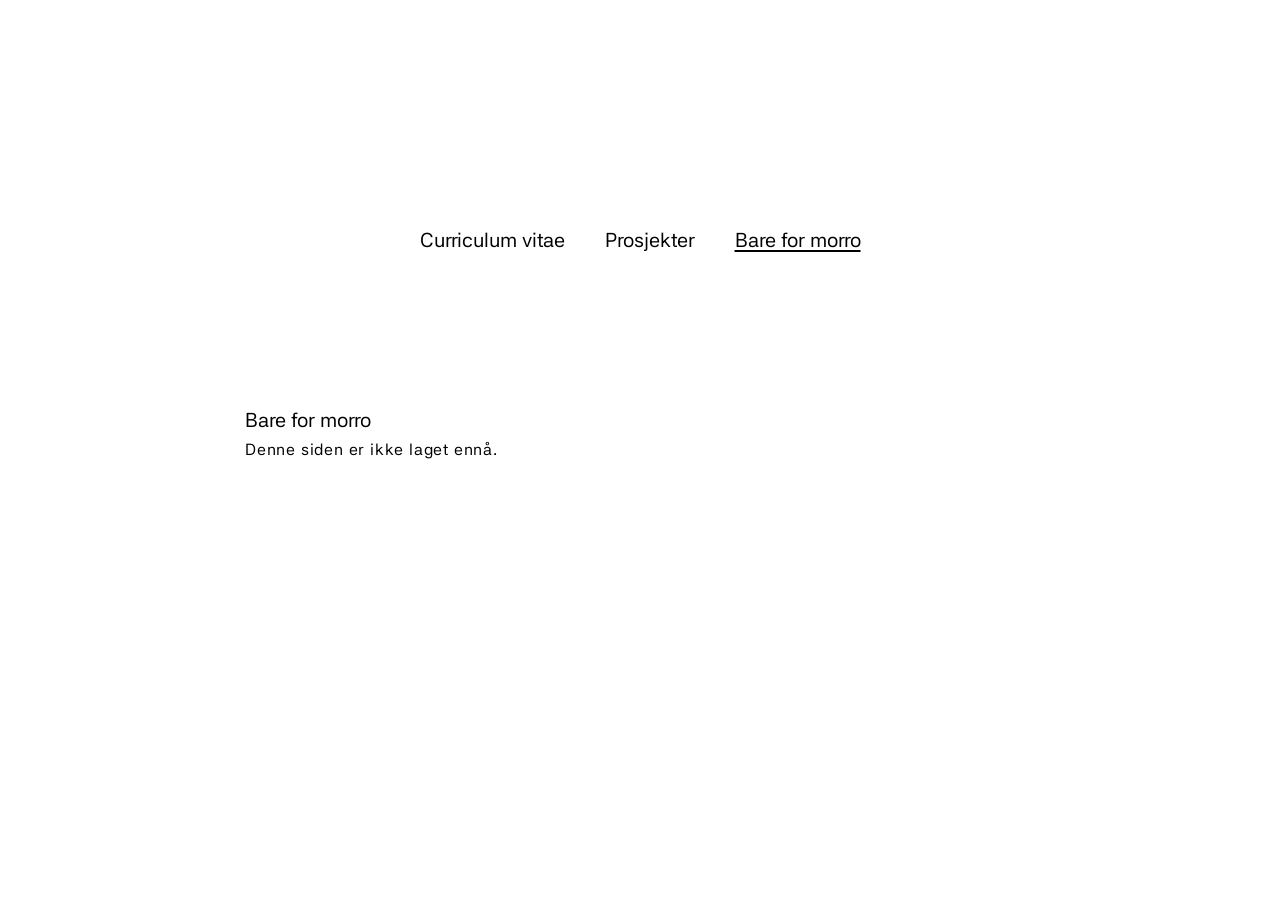
==== bare-for-morro.html @ 54173b46 "Split nav into three tab pages; fix misspellings" ====
<!DOCTYPE html>
<html lang="no">
<head>
  <meta charset="UTF-8" />
  <meta name="viewport" content="width=device-width, initial-scale=1.0" />
  <meta name="description" content="Bare for morro — Sanne Bautz Busland Bakken Brembo." />
  <meta name="theme-color" content="#ffffff" />
  <title>Bare for morro — Sanne Bautz</title>
  <link rel="icon" href="favicon.svg" type="image/svg+xml" />
  <link rel="preconnect" href="https://fonts.googleapis.com" />
  <link rel="preconnect" href="https://fonts.gstatic.com" crossorigin />
  <link href="https://fonts.googleapis.com/css2?family=42dot+Sans:wght@300..800&display=swap" rel="stylesheet" />
  <link rel="stylesheet" href="styles.css" />
</head>
<body>
  <main class="page">
    <nav class="nav" aria-label="Hovedmeny">
      <a href="index.html">Curriculum vitae</a>
      <a href="prosjekter.html">Prosjekter</a>
      <a href="bare-for-morro.html" aria-current="page">Bare for morro</a>
    </nav>

    <section class="placeholder">
      <h1>Bare for morro</h1>
      <p>Denne siden er ikke laget ennå.</p>
    </section>
  </main>
</body>
</html>
---- styles.css ----
/* ---------------------------------------------------------------
   Portfolio homepage
   Built from the Figma frame "Portfolio homepage" (node 2:4).
   Frame is 1440 x 2135 with a 790px centred column.
   --------------------------------------------------------------- */

:root {
  --ink: #000;
  --paper: #fff;
  --column: 790px;
  --hairline: 0.5px;
  --gap-row: 30px;
  --font: "42dot Sans", "Helvetica Neue", Helvetica, Arial, sans-serif;
}

*,
*::before,
*::after {
  box-sizing: border-box;
}

html {
  -webkit-text-size-adjust: 100%;
  scroll-behavior: smooth;
}

body {
  margin: 0;
  background: var(--paper);
  color: var(--ink);
  font-family: var(--font);
  font-weight: 400;
  -webkit-font-smoothing: antialiased;
  -moz-osx-font-smoothing: grayscale;
  line-height: 1.2;
}

.page {
  max-width: var(--column);
  margin: 0 auto;
  padding: 228px 0 200px;
}

.visually-hidden {
  position: absolute;
  width: 1px;
  height: 1px;
  margin: -1px;
  padding: 0;
  overflow: hidden;
  clip-path: inset(50%);
  white-space: nowrap;
  border: 0;
}

/* --- intro block: x 492, y 228, 456px wide --------------------- */

.intro {
  width: 456px;
  margin-left: 167px;
  display: flex;
  flex-direction: column;
  gap: 19px;
}

.intro p,
.intro h1 {
  margin: 0;
}

.intro-kicker {
  font-size: 20px;
}

.intro-name {
  font-size: 20px;
  font-weight: 400;
  text-decoration: underline;
  text-underline-position: from-font;
  text-decoration-thickness: from-font;
}

.intro-lead {
  font-size: 16px;
  font-weight: 800;
  letter-spacing: 0.8px;
}

.intro-line {
  font-size: 16px;
  font-weight: 400;
  letter-spacing: 0.8px;
}

/* --- nav: y 720, full column width, centred, 40px gaps -------- */

.nav {
  margin-top: 292px;
  display: flex;
  align-items: center;
  justify-content: center;
  gap: 40px;
  font-size: 20px;
  white-space: nowrap;
}

.nav a {
  color: inherit;
  text-decoration: none;
  text-underline-position: from-font;
  text-decoration-thickness: from-font;
}

.nav a:hover,
.nav a:focus-visible,
.nav a[aria-current="page"] {
  text-decoration: underline;
}

/* --- CV table: y 900, 790 x 794 ------------------------------- */

.cv {
  margin-top: 156px;
  font-size: 16px;
  font-weight: 400;
  letter-spacing: 0.8px;
}

/* 101 + 33 + 130 + 33 + 130 + 33 + 330 = 790 */
.cv-head,
.cv-row {
  display: grid;
  grid-template-columns: 101px 130px 130px 330px;
  column-gap: 33px;
  align-items: start;
}

.cv-head {
  padding-bottom: var(--gap-row);
  border-bottom: var(--hairline) solid var(--ink);
}

.cv-head p {
  margin: 0;
  white-space: nowrap;
}

.cv-row {
  min-height: 95px;
  padding-top: var(--gap-row);
}

.cv-row + .cv-row {
  margin-top: var(--gap-row);
  border-top: var(--hairline) solid var(--ink);
}

.cv-row p {
  margin: 0;
}

.cv-when {
  white-space: nowrap;
}

.cv-where,
.cv-what {
  white-space: normal;
  overflow-wrap: break-word;
}

.cv-how {
  width: 330px;
}

/* --- placeholder tab pages ------------------------------------ */

.page > .nav:first-child {
  margin-top: 0;
}

.placeholder {
  margin-top: 156px;
}

.placeholder h1 {
  margin: 0 0 8px;
  font-size: 20px;
  font-weight: 400;
}

.placeholder p {
  margin: 0;
  font-size: 16px;
  letter-spacing: 0.8px;
}

/* --- responsive ------------------------------------------------ */

@media (max-width: 900px) {
  .page {
    padding: clamp(48px, 12vw, 96px) 24px clamp(64px, 14vw, 120px);
  }

  .intro {
    width: auto;
    max-width: 456px;
    margin-left: 0;
  }

  .nav {
    margin-top: clamp(48px, 12vw, 80px);
    gap: 24px;
    font-size: 18px;
    flex-wrap: wrap;
  }

  .cv {
    margin-top: clamp(40px, 10vw, 64px);
  }

  .cv-head {
    display: none;
  }

  .cv-row {
    grid-template-columns: 1fr;
    row-gap: 6px;
    min-height: 0;
  }

  .cv-when,
  .cv-where,
  .cv-what {
    white-space: normal;
  }

  .cv-how {
    width: auto;
    max-width: 52ch;
    margin-top: 6px;
  }

  .placeholder {
    margin-top: 56px;
  }
}

@media (prefers-reduced-motion: reduce) {
  html {
    scroll-behavior: auto;
  }
}
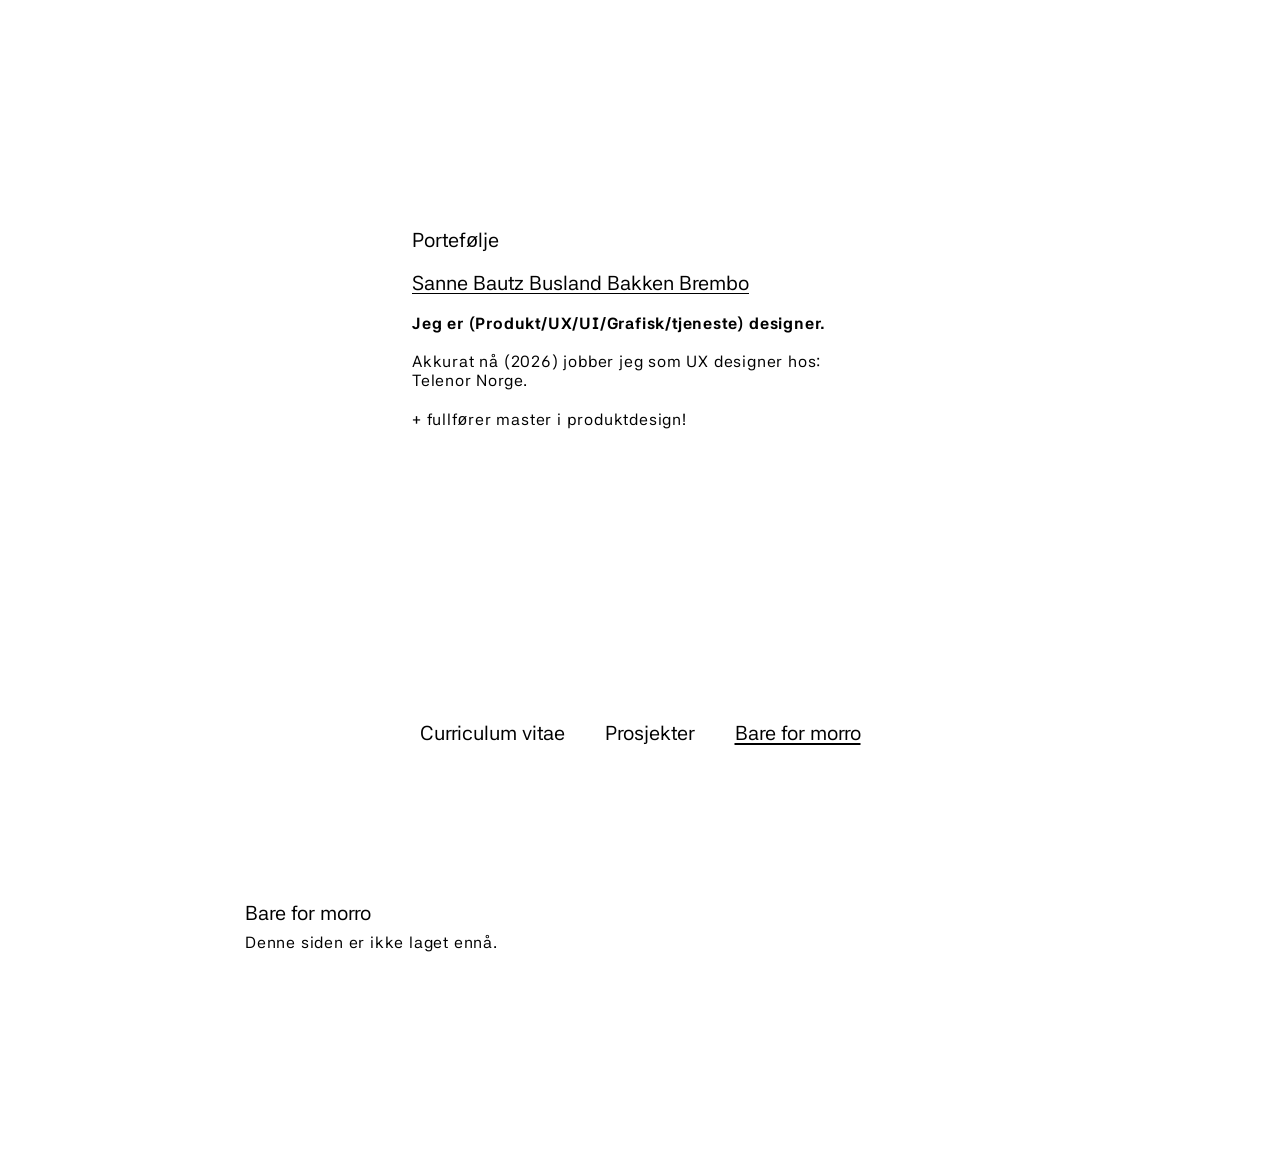
==== commit 50590ea3: "Keep intro header and tabs fixed across tab pages" ====
--- a/bare-for-morro.html
+++ b/bare-for-morro.html
@@ -14,6 +14,25 @@
 </head>
 <body>
   <main class="page">
+    <header class="intro">
+      <p class="intro-kicker">Portefølje</p>
+      <div class="name-wrap">
+        <h1 class="intro-name" tabindex="0" aria-describedby="om-meg">Sanne Bautz Busland Bakken Brembo</h1>
+        <aside class="overlay" id="om-meg" role="tooltip" aria-label="Om meg">Kort om meg:
+
+Generasjon: Zillennial (Gen Z + Millennial)
+
+Jeg liker:
+Strikking, mummikopper, Nintendo.
+
+Favoritt verktøy:
+Gaffa-teip.</aside>
+      </div>
+      <p class="intro-lead">Jeg er (Produkt/UX/UI/Grafisk/tjeneste) designer.</p>
+      <p class="intro-line">Akkurat nå (2026) jobber jeg som UX designer hos: Telenor Norge.</p>
+      <p class="intro-line">+ fullfører master i produktdesign!</p>
+    </header>
+
     <nav class="nav" aria-label="Hovedmeny">
       <a href="index.html">Curriculum vitae</a>
       <a href="prosjekter.html">Prosjekter</a>
--- a/styles.css
+++ b/styles.css
@@ -72,12 +72,52 @@
   font-size: 20px;
 }
 
+/* --- name + "Om meg" hover overlay -----------------------------
+   Overlay is node 2:117: 218 x 248 at (649, 259) in the frame,
+   i.e. 157px right of and 12px above the name. */
+
+.name-wrap {
+  position: relative;
+  align-self: flex-start; /* hover area = the name text only, not the full 456px column */
+}
+
+.overlay {
+  position: absolute;
+  left: 157px;
+  top: -12px;
+  z-index: 20;
+  width: 218px;
+  min-height: 248px;
+  padding: 10px;
+  background: #dedede;
+  color: var(--ink);
+  font-size: 16px;
+  font-weight: 400;
+  letter-spacing: 0.8px;
+  line-height: 19px;
+  white-space: pre-wrap;
+  opacity: 0;
+  visibility: hidden;
+  transition: opacity 120ms ease, visibility 120ms ease;
+}
+
+.name-wrap:hover .overlay,
+.name-wrap:focus-within .overlay {
+  opacity: 1;
+  visibility: visible;
+}
+
 .intro-name {
   font-size: 20px;
   font-weight: 400;
   text-decoration: underline;
   text-underline-position: from-font;
   text-decoration-thickness: from-font;
+}
+
+.intro-name:focus-visible {
+  outline: 2px solid var(--ink);
+  outline-offset: 4px;
 }
 
 .intro-lead {
@@ -175,10 +215,6 @@
 
 /* --- placeholder tab pages ------------------------------------ */
 
-.page > .nav:first-child {
-  margin-top: 0;
-}
-
 .placeholder {
   margin-top: 156px;
 }
@@ -206,6 +242,12 @@
     width: auto;
     max-width: 456px;
     margin-left: 0;
+  }
+
+  .overlay {
+    left: 0;
+    top: calc(100% + 8px);
+    width: min(218px, 100%);
   }
 
   .nav {
@@ -250,4 +292,8 @@
   html {
     scroll-behavior: auto;
   }
-}
+
+  .overlay {
+    transition: none;
+  }
+}
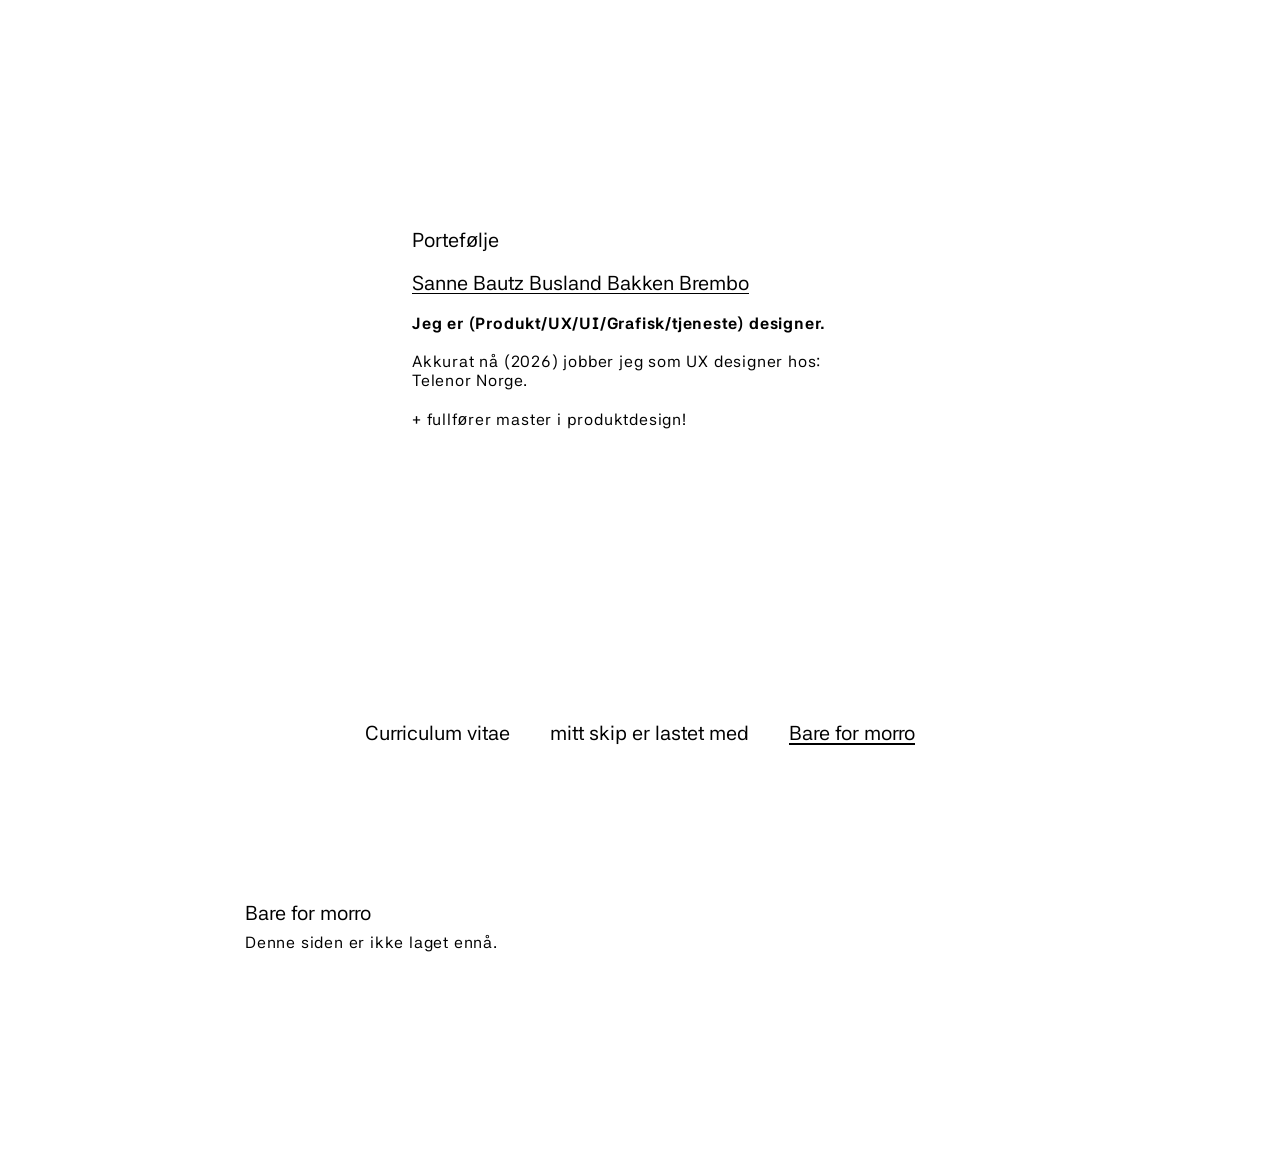
==== commit fc75c71c: "Rename Prosjekter tab to 'mitt skip er lastet med'" ====
--- a/bare-for-morro.html
+++ b/bare-for-morro.html
@@ -18,7 +18,9 @@
       <p class="intro-kicker">Portefølje</p>
       <div class="name-wrap">
         <h1 class="intro-name" tabindex="0" aria-describedby="om-meg">Sanne Bautz Busland Bakken Brembo</h1>
-        <aside class="overlay" id="om-meg" role="tooltip" aria-label="Om meg">Kort om meg:
+        <aside class="overlay" id="om-meg" role="tooltip" aria-label="Om meg">
+          <img class="overlay-media" src="assets/portrait-om-meg.png" width="89" height="79" alt="Portrett av Sanne" />
+          <div class="overlay-box">Kort om meg:
 
 Generasjon: Zillennial (Gen Z + Millennial)
 
@@ -26,7 +28,8 @@
 Strikking, mummikopper, Nintendo.
 
 Favoritt verktøy:
-Gaffa-teip.</aside>
+Gaffa-teip.</div>
+        </aside>
       </div>
       <p class="intro-lead">Jeg er (Produkt/UX/UI/Grafisk/tjeneste) designer.</p>
       <p class="intro-line">Akkurat nå (2026) jobber jeg som UX designer hos: Telenor Norge.</p>
@@ -35,7 +38,7 @@
 
     <nav class="nav" aria-label="Hovedmeny">
       <a href="index.html">Curriculum vitae</a>
-      <a href="prosjekter.html">Prosjekter</a>
+      <a href="mitt-skip-er-lastet-med.html">mitt skip er lastet med</a>
       <a href="bare-for-morro.html" aria-current="page">Bare for morro</a>
     </nav>
 
@@ -44,5 +47,6 @@
       <p>Denne siden er ikke laget ennå.</p>
     </section>
   </main>
+  <script src="js/overlay.js" defer></script>
 </body>
 </html>
--- a/styles.css
+++ b/styles.css
@@ -72,9 +72,12 @@
   font-size: 20px;
 }
 
-/* --- name + "Om meg" hover overlay -----------------------------
-   Overlay is node 2:117: 218 x 248 at (649, 259) in the frame,
-   i.e. 157px right of and 12px above the name. */
+/* --- name + "Om meg" hover card --------------------------------
+   Card is frame 12 (10:188): the 223 x 229 #dedede box, with the
+   89 x 79 portrait layered on top of its top-right corner (no
+   background of its own, so it reads as sitting on the box).
+   Box placement follows node 2:117: 157px right of and 12px
+   above the name. */
 
 .name-wrap {
   position: relative;
@@ -86,25 +89,49 @@
   left: 157px;
   top: -12px;
   z-index: 20;
-  width: 218px;
-  min-height: 248px;
-  padding: 10px;
-  background: #dedede;
-  color: var(--ink);
-  font-size: 16px;
-  font-weight: 400;
-  letter-spacing: 0.8px;
-  line-height: 19px;
-  white-space: pre-wrap;
+  width: 223px;
+  pointer-events: none;
   opacity: 0;
   visibility: hidden;
   transition: opacity 120ms ease, visibility 120ms ease;
 }
 
-.name-wrap:hover .overlay,
-.name-wrap:focus-within .overlay {
+/* With JS the card is fixed and follows the pointer via --x/--y */
+.has-js .overlay {
+  position: fixed;
+  left: 0;
+  top: 0;
+  transform: translate3d(var(--x, 0px), var(--y, 0px), 0);
+  will-change: transform;
+}
+
+.overlay.is-open,
+html:not(.has-js) .name-wrap:hover .overlay,
+html:not(.has-js) .name-wrap:focus-within .overlay {
   opacity: 1;
   visibility: visible;
+}
+
+.overlay-media {
+  position: absolute;
+  right: 0;
+  top: -33px; /* anchored to the box: 33px lip above, 46px lying on it */
+  z-index: 1;
+  width: 89px;
+  height: 79px;
+  margin: 0;
+}
+
+.overlay-box {
+  padding: 10px;
+  min-height: 229px;
+  background: #dedede;
+  color: var(--ink);
+  font-size: 16px;
+  font-weight: 400;
+  letter-spacing: 0.8px;
+  line-height: 19px;
+  white-space: pre-wrap;
 }
 
 .intro-name {
@@ -246,8 +273,8 @@
 
   .overlay {
     left: 0;
-    top: calc(100% + 8px);
-    width: min(218px, 100%);
+    top: calc(100% + 52px); /* clears the portrait, which overhangs the box by 40px */
+    width: min(223px, 100%);
   }
 
   .nav {
